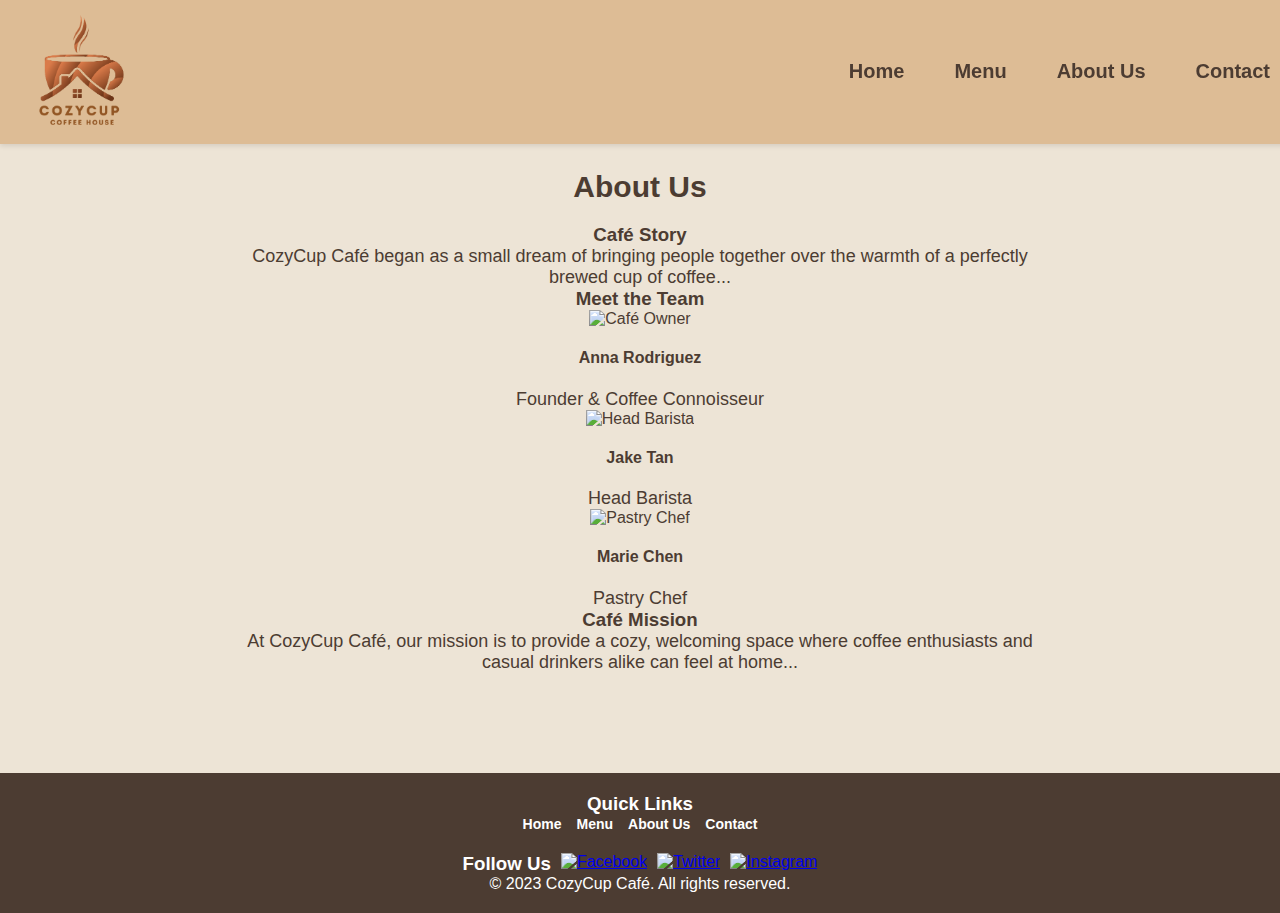
==== about.html @ b6f0b34c "added about and contact html forms" ====
<!DOCTYPE html>
<html lang="en">
<head>
    <meta charset="UTF-8">
    <meta name="viewport" content="width=device-width, initial-scale=1.0">
    <link rel="stylesheet" href="css/styles.css">
    <title>CozyCup Café - About Us</title>
</head>
<body>
    <header>
        <nav>
            <div class="logo">
                <img src="img/logo.png" alt="CozyCup Café Logo">
            </div>
            <ul>
                <li><a href="index.html">Home</a></li>
                <li><a href="menu.html">Menu</a></li>
                <li><a href="about.html">About Us</a></li>
                <li><a href="contact.html">Contact</a></li>
            </ul>
        </nav>
    </header>

    <section class="about">
        <h2>About Us</h2>
        <div class="about-story">
            <h3>Café Story</h3>
            <p>CozyCup Café began as a small dream of bringing people together over the warmth of a perfectly brewed cup of coffee...</p>
        </div>
        <div class="about-team">
            <h3>Meet the Team</h3>
            <div class="team-members">
                <div class="team-member">
                    <img src="img/owner.jpg" alt="Café Owner">
                    <h4>Anna Rodriguez</h4>
                    <p>Founder & Coffee Connoisseur</p>
                </div>
                <div class="team-member">
                    <img src="img/barista.jpg" alt="Head Barista">
                    <h4>Jake Tan</h4>
                    <p>Head Barista</p>
                </div>
                <div class="team-member">
                    <img src="img/baker.jpg" alt="Pastry Chef">
                    <h4>Marie Chen</h4>
                    <p>Pastry Chef</p>
                </div>
            </div>
        </div>
        <div class="about-mission">
            <h3>Café Mission</h3>
            <p>At CozyCup Café, our mission is to provide a cozy, welcoming space where coffee enthusiasts and casual drinkers alike can feel at home...</p>
        </div>
    </section>

    <footer>
        <div class="footer-content">
            <div class="quick-links">
                <h3>Quick Links</h3>
                <ul>
                    <li><a href="index.html">Home</a></li>
                    <li><a href="menu.html">Menu</a></li>
                    <li><a href="about.html">About Us</a></li>
                    <li><a href="contact.html">Contact</a></li>
                </ul>
            </div>
    
            <div class="social-media">
                <h3>Follow Us</h3>
                <a href="https://www.facebook.com" target="_blank">
                    <img src="img/facebook-icon.png" alt="Facebook" class="social-icon">
                </a>
                <a href="https://www.twitter.com" target="_blank">
                    <img src="img/twitter-icon.png" alt="Twitter" class="social-icon">
                </a>
                <a href="https://www.instagram.com" target="_blank">
                    <img src="img/instagram-icon.png" alt="Instagram" class="social-icon">
                </a>
            </div>
        </div>
    
        <p>&copy; 2023 CozyCup Café. All rights reserved.</p>
    </footer>
    
</body>
</html>
---- css/styles.css ----
body, h1, h2, h3, p, ul, li {
    margin: 0;
    padding: 0;
}

body {
    font-family: Arial, sans-serif;
    background-color: #f8f2e0;
    color: #4c3c32;
    padding-top: 70px;
}

header {
    background-color: #ddbc95;
    box-shadow: 0 2px 5px rgba(0, 0, 0, 0.1);
    padding: 10px;
    position: fixed;
    top: 0;
    left: 0;
    width: 100%;
    z-index: 1000;
}
nav {
    display: flex;
    justify-content: space-between;
    align-items: center;
}

.logo img {
    max-width: 100px;
    margin-left: 20px;
}

nav ul {
    list-style: none;
    display: flex;
    gap: 30px;
}

nav a {
    text-decoration: none;
    color: #4c3c32;
    font-weight: bold;
    font-size: 20px;
    margin-right: 20px;
    transition: color 0.3s;
}

nav a:hover {
    color: #7e685b;
}

.hero {
    position: relative;
    text-align: center;
    overflow: hidden;
    height: 80vh;
    display: flex;
    justify-content: center;
    align-items: center;
}

.hero-image {
    width: 100%;
    height: 100%;
    object-fit: cover;
    position: absolute;
    top: 0;
    left: 0;
    z-index: 1;
}

.hero-content {
    position: relative;
    z-index: 2;
    color: white;
    padding: 20px;
    text-align: center;
}

.hero-content h1 {
    font-size: 64px;
    margin-bottom: 20px;
    font-weight: bold;
}

.hero-content p {
    font-size: 24px;
    margin-bottom: 40px;
}

.cta-button {
    display: inline-block;
    padding: 12px 24px;
    background-color: #4c3c32;
    color: white;
    text-decoration: none;
    border-radius: 5px;
    transition: background-color 0.3s ease;
}

.cta-button:hover {
    background-color: #7e685b;
}

.menu {
    padding: 60px 0;
    text-align: center;
    background-color: #f8f2e0;
}

.menu h2 {
    font-size: 36px;
    margin-bottom: 40px;
    color: #4c3c32;
}

.menu-category {
    margin-bottom: 50px;
}

.menu-category h3 {
    font-size: 28px;
    margin-bottom: 30px;
    color: #4c3c32;
}

.menu-items {
    display: grid;
    grid-template-columns: repeat(auto-fit, minmax(300px, 1fr));
    gap: 20px;
    justify-content: center;
}

.menu-coffee-item {
    background-color: #ffffff;
    border: 1px solid #ddd;
    border-radius: 8px;
    padding: 15px;
    box-shadow: 0 4px 6px rgba(0, 0, 0, 0.1);
    transition: transform 0.2s ease, box-shadow 0.2s ease;
}

.menu-coffee-item:hover {
    transform: scale(1.05);
    box-shadow: 0 6px 12px rgba(0, 0, 0, 0.2);
}

.menu-coffee-item img {
    width: 100%;
    height: 200px;
    object-fit: cover;
    border-radius: 5px;
    margin-bottom: 15px;
}

.menu-coffee-item h4 {
    font-size: 20px;
    color: #4c3c32;
    margin-bottom: 10px;
}

.menu-coffee-item p {
    font-size: 16px;
    color: #7e685b;
}

.menu-pastry-item {
    background-color: #ffffff;
    border: 1px solid #ddd;
    border-radius: 8px;
    padding: 15px;
    box-shadow: 0 4px 6px rgba(0, 0, 0, 0.1);
    transition: transform 0.2s ease, box-shadow 0.2s ease;
}

.menu-pastry-item:hover {
    transform: scale(1.05);
    box-shadow: 0 6px 12px rgba(0, 0, 0, 0.2);
}

.menu-pastry-item img {
    width: 100%;
    height: 200px;
    object-fit: cover;
    border-radius: 5px;
    margin-bottom: 15px;
}

.menu-pastry-item h4 {
    font-size: 20px;
    color: #4c3c32;
    margin-bottom: 10px;
}

.menu-pastry-item p {
    font-size: 16px;
    color: #7e685b;
}

.about {
    padding: 100px 0;
    text-align: center;
    background-color: #ede4d6;
}

.about h2 {
    font-size: 30px;
    margin-bottom: 20px;
}

.about p {
    font-size: 18px;
    max-width: 800px;
    margin: 0 auto;
}

.contact {
    padding: 100px 0;
    text-align: center;
    background-color: #4c3c32;
    color: white;
}

.contact h2 {
    font-size: 30px;
    margin-bottom: 20px;
}

.contact p {
    font-size: 18px;
    margin-bottom: 40px;
}

.contact {
    padding: 60px 20px;
    text-align: center;
    background-color: #ede4d6; 
    color: #4c3c32;
}

.contact h2 {
    font-size: 36px;
    margin-bottom: 20px;
}

.contact-info, .contact-form, .map {
    margin-bottom: 30px;
}

.contact-info p {
    margin: 5px 0;
    font-size: 18px;
}

.contact-info a {
    color: #4c3c32;
    text-decoration: none;
    font-weight: bold;
}

.contact-info a:hover {
    text-decoration: underline;
}

.contact-form form {
    display: grid;
    grid-template-columns: 1fr;
    gap: 15px;
    max-width: 500px;
    margin: 0 auto;
}

.contact-form label {
    text-align: left;
    font-size: 16px;
    margin-bottom: 5px;
}

.contact-form input, .contact-form textarea {
    width: 100%;
    padding: 10px;
    border: 1px solid #ccc;
    border-radius: 5px;
    font-size: 16px;
}

.contact-form button {
    background-color: #4c3c32;
    color: white;
    border: none;
    padding: 10px 20px;
    border-radius: 5px;
    cursor: pointer;
    font-size: 18px;
    transition: background-color 0.3s ease;
}

.contact-form button:hover {
    background-color: #7e685b;
}

.map iframe {
    border: 0;
    border-radius: 5px;
    max-width: 100%;
    height: 350px;
}

footer {
    background-color: #4c3c32;
    color: white;
    text-align: center;
    padding: 20px 0;
}

.footer-content {
    display: flex;
    flex-direction: column;
    align-items: center;
    gap: 20px;
}

.quick-links ul {
    list-style: none;
    padding: 0;
    margin: 0;
    display: flex;
    gap: 15px;
}

.quick-links a {
    text-decoration: none;
    color: white;
    font-weight: bold;
    font-size: 14px;
    transition: color 0.3s;
}

.quick-links a:hover {
    color: #ddbc95;
}

.social-media {
    display: flex;
    gap: 10px;
}

.social-icon {
    width: 25px;
    height: 25px;
    transition: transform 0.3s;
}

.social-icon:hover {
    transform: scale(1.1);
}
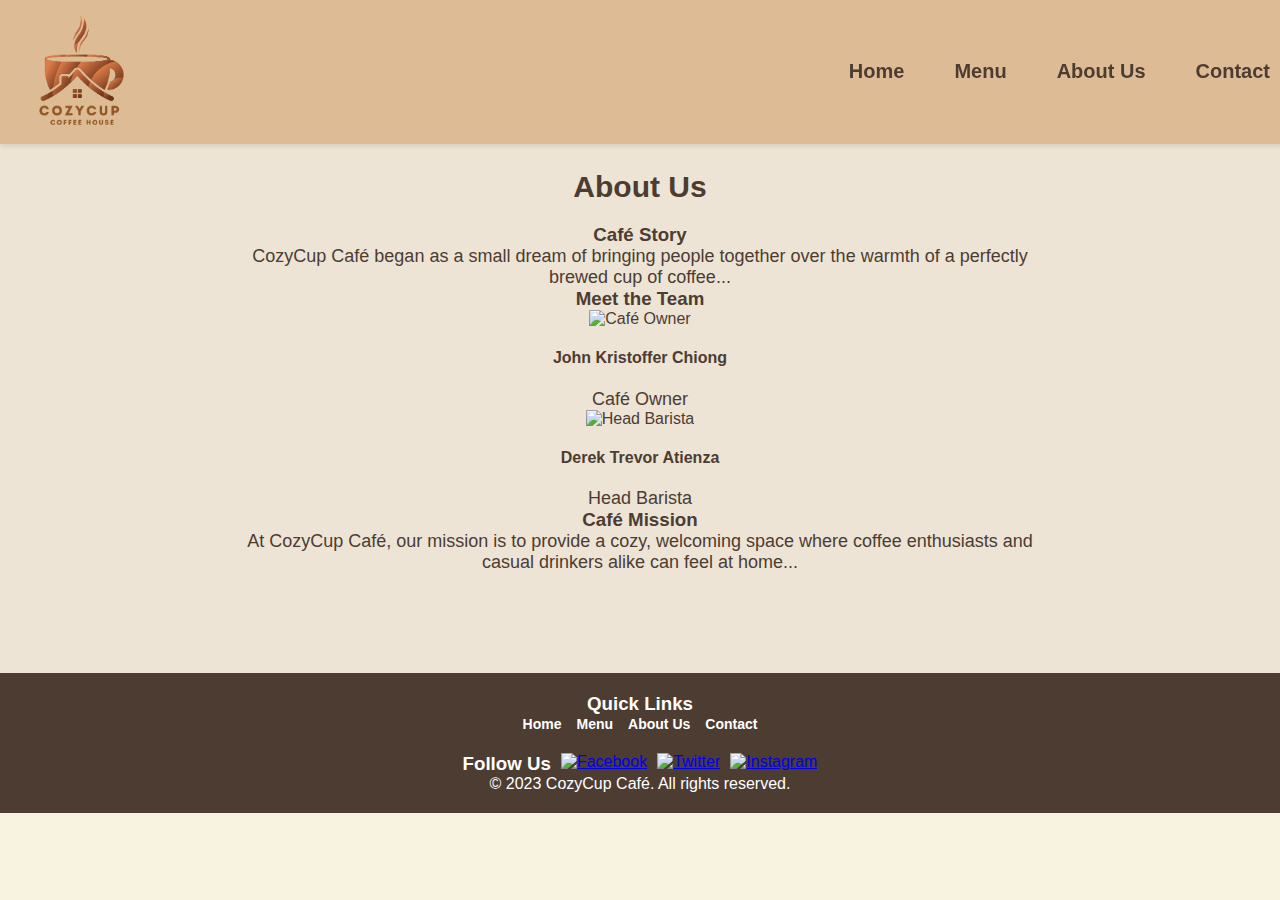
==== commit 99117824: "replaced placeholder values" ====
--- a/about.html
+++ b/about.html
@@ -31,19 +31,14 @@
             <h3>Meet the Team</h3>
             <div class="team-members">
                 <div class="team-member">
-                    <img src="img/owner.jpg" alt="Café Owner">
-                    <h4>Anna Rodriguez</h4>
-                    <p>Founder & Coffee Connoisseur</p>
+                    <img src="" alt="Café Owner">
+                    <h4>John Kristoffer Chiong</h4>
+                    <p>Café Owner</p>
                 </div>
                 <div class="team-member">
-                    <img src="img/barista.jpg" alt="Head Barista">
-                    <h4>Jake Tan</h4>
+                    <img src="" alt="Head Barista">
+                    <h4>Derek Trevor Atienza</h4>
                     <p>Head Barista</p>
-                </div>
-                <div class="team-member">
-                    <img src="img/baker.jpg" alt="Pastry Chef">
-                    <h4>Marie Chen</h4>
-                    <p>Pastry Chef</p>
                 </div>
             </div>
         </div>
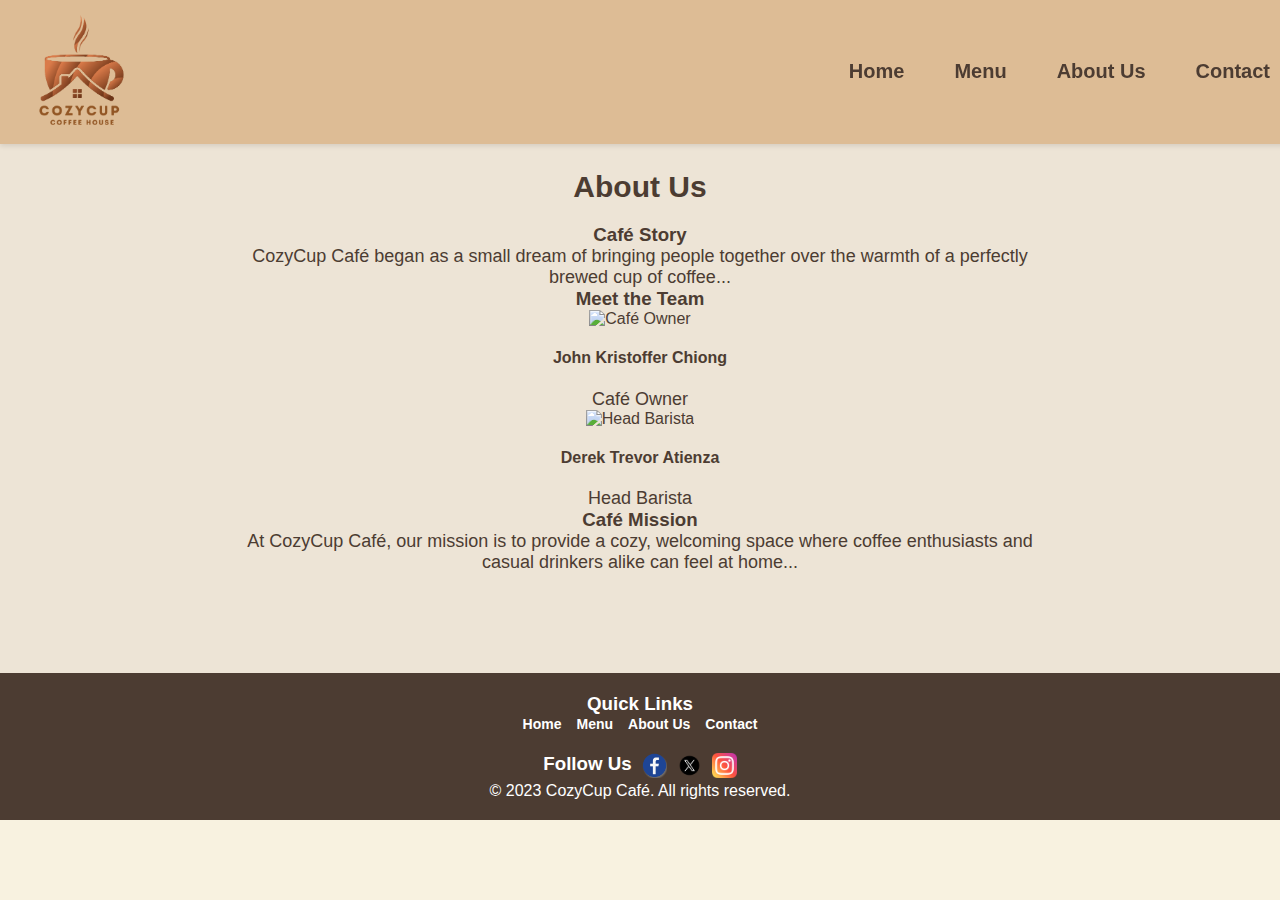
==== commit 91e14632: "Link Logo" ====
--- a/about.html
+++ b/about.html
@@ -63,13 +63,13 @@
             <div class="social-media">
                 <h3>Follow Us</h3>
                 <a href="https://www.facebook.com" target="_blank">
-                    <img src="img/facebook-icon.png" alt="Facebook" class="social-icon">
+                    <img src="img/Facebook.png" alt="Facebook" class="social-icon">
                 </a>
                 <a href="https://www.twitter.com" target="_blank">
-                    <img src="img/twitter-icon.png" alt="Twitter" class="social-icon">
+                    <img src="img/Twitter.webp" alt="Twitter" class="social-icon">
                 </a>
                 <a href="https://www.instagram.com" target="_blank">
-                    <img src="img/instagram-icon.png" alt="Instagram" class="social-icon">
+                    <img src="img/Instagram.png" alt="Instagram" class="social-icon">
                 </a>
             </div>
         </div>
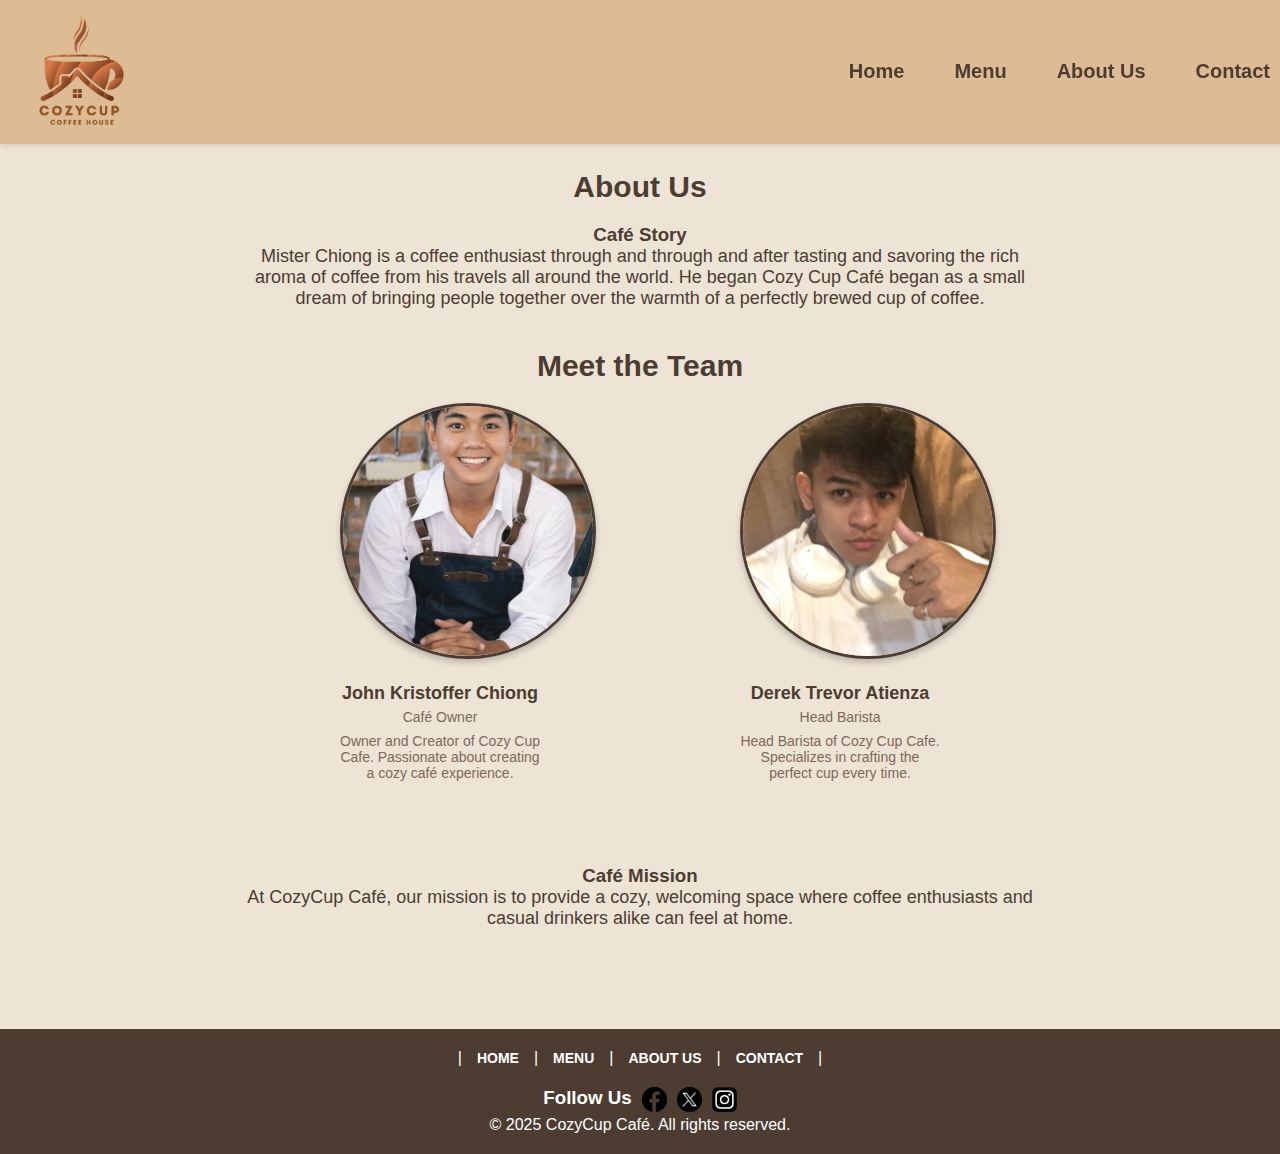
==== commit 7dfc6830: "finishing and cleaning of code" ====
--- a/about.html
+++ b/about.html
@@ -25,56 +25,59 @@
         <h2>About Us</h2>
         <div class="about-story">
             <h3>Café Story</h3>
-            <p>CozyCup Café began as a small dream of bringing people together over the warmth of a perfectly brewed cup of coffee...</p>
+            <p>Mister Chiong is a coffee enthusiast through and through and after tasting and savoring the rich aroma of coffee from his travels all around the world. He began Cozy Cup Café began as a small dream of bringing people together over the warmth of a perfectly brewed cup of coffee.</p>
         </div>
         <div class="about-team">
-            <h3>Meet the Team</h3>
+            <h2>Meet the Team</h2>
             <div class="team-members">
                 <div class="team-member">
-                    <img src="" alt="Café Owner">
+                    <img src="img/chiong.jpg" alt="Café Owner">
                     <h4>John Kristoffer Chiong</h4>
                     <p>Café Owner</p>
+                    <p>Owner and Creator of Cozy Cup Cafe. Passionate about creating a cozy café experience.</p>
                 </div>
                 <div class="team-member">
-                    <img src="" alt="Head Barista">
+                    <img src="img/atienza.jpg" alt="Head Barista">
                     <h4>Derek Trevor Atienza</h4>
                     <p>Head Barista</p>
+                    <p>Head Barista of Cozy Cup Cafe. Specializes in crafting the perfect cup every time.</p>
                 </div>
             </div>
         </div>
+        
+        <br><br>
         <div class="about-mission">
             <h3>Café Mission</h3>
-            <p>At CozyCup Café, our mission is to provide a cozy, welcoming space where coffee enthusiasts and casual drinkers alike can feel at home...</p>
+            <p>At CozyCup Café, our mission is to provide a cozy, welcoming space where coffee enthusiasts and casual drinkers alike can feel at home.</p>
         </div>
     </section>
 
     <footer>
         <div class="footer-content">
             <div class="quick-links">
-                <h3>Quick Links</h3>
-                <ul>
-                    <li><a href="index.html">Home</a></li>
-                    <li><a href="menu.html">Menu</a></li>
-                    <li><a href="about.html">About Us</a></li>
-                    <li><a href="contact.html">Contact</a></li>
+                <ul>|
+                    <li><a href="index.html">HOME</a></li>|
+                    <li><a href="menu.html">MENU</a></li>|
+                    <li><a href="about.html">ABOUT US</a></li>|
+                    <li><a href="contact.html">CONTACT</a></li>|
                 </ul>
             </div>
     
             <div class="social-media">
                 <h3>Follow Us</h3>
                 <a href="https://www.facebook.com" target="_blank">
-                    <img src="img/Facebook.png" alt="Facebook" class="social-icon">
+                    <img src="img/fb.png" alt="Facebook" class="social-icon">
                 </a>
                 <a href="https://www.twitter.com" target="_blank">
-                    <img src="img/Twitter.webp" alt="Twitter" class="social-icon">
+                    <img src="img/x.png" alt="Twitter" class="social-icon">
                 </a>
                 <a href="https://www.instagram.com" target="_blank">
-                    <img src="img/Instagram.png" alt="Instagram" class="social-icon">
+                    <img src="img/ig.png" alt="Instagram" class="social-icon">
                 </a>
             </div>
         </div>
     
-        <p>&copy; 2023 CozyCup Café. All rights reserved.</p>
+        <p>&copy; 2025 CozyCup Café. All rights reserved.</p>
     </footer>
     
 </body>
--- a/css/styles.css
+++ b/css/styles.css
@@ -89,6 +89,105 @@
     margin-bottom: 40px;
 }
 
+.featured-products {
+    padding: 50px 20px;
+    background-color: #f8f3eb;
+    text-align: center;
+}
+
+.featured-products h2 {
+    font-size: 32px;
+    color: #4b3832;
+    margin-bottom: 20px;
+}
+
+.products-container {
+    display: flex;
+    flex-wrap: wrap;
+    justify-content: center;
+    gap: 20px;
+}
+
+.product-item {
+    background-color: #fff;
+    border: 1px solid #ddd;
+    border-radius: 8px;
+    padding: 15px;
+    text-align: center;
+    max-width: 250px;
+    box-shadow: 0 2px 5px rgba(0, 0, 0, 0.1);
+}
+
+.product-item img {
+    width: 100%;
+    height: 50%;
+    border-radius: 8px;
+    margin-bottom: 15px;
+}
+
+.product-item h3 {
+    font-size: 18px;
+    color: #4b3832;
+    margin-bottom: 10px;
+}
+
+.product-item p {
+    font-size: 14px;
+    color: #7e685b;
+    margin-bottom: 10px;
+}
+
+.product-item h4 {
+    font-size: 16px;
+    color: #4b3832;
+    font-weight: bold;
+}
+
+.newsletter-signup {
+    text-align: center;
+    margin-top: 20px;
+}
+
+.newsletter-signup h3 {
+    font-size: 20px;
+    color: white;
+    margin-bottom: 10px;
+}
+
+.newsletter-signup p {
+    font-size: 14px;
+    color: white;
+    margin-bottom: 15px;
+}
+
+.newsletter-signup form {
+    display: flex;
+    justify-content: center;
+    gap: 10px;
+}
+
+.newsletter-signup input[type="email"] {
+    padding: 10px;
+    font-size: 14px;
+    border: 1px solid #ddd;
+    border-radius: 5px;
+    width: 250px;
+}
+
+.newsletter-signup button {
+    padding: 10px 20px;
+    font-size: 14px;
+    background-color: gray;
+    color: #fff;
+    border: none;
+    border-radius: 5px;
+    cursor: pointer;
+}
+
+.newsletter-signup button:hover {
+    background-color: #7e685b;
+}
+
 .cta-button {
     display: inline-block;
     padding: 12px 24px;
@@ -356,3 +455,44 @@
     transform: scale(1.1);
 }
 
+
+
+.about-team {
+    text-align: center;
+    margin: 40px 0;
+}
+
+.team-members {
+    display: flex;
+    justify-content: center;
+    gap: 200px;
+    flex-wrap: wrap; 
+}
+
+.team-member {
+    text-align: center;
+    max-width: 200px; 
+}
+
+.team-member img {
+    width: 250px;
+    height: 250px;
+    border-radius: 50%; 
+    object-fit: cover; 
+    border: 3px solid #4c3c32; 
+    box-shadow: 0px 4px 6px rgba(0, 0, 0, 0.2); 
+    margin-bottom: 10px; 
+}
+
+.team-member h4 {
+    margin: 10px 0 5px;
+    font-size: 18px;
+    color: #4c3c32; 
+}
+
+.team-member p {
+    font-size: 14px;
+    color: #7e685b;
+    margin-bottom: 8px; 
+}
+
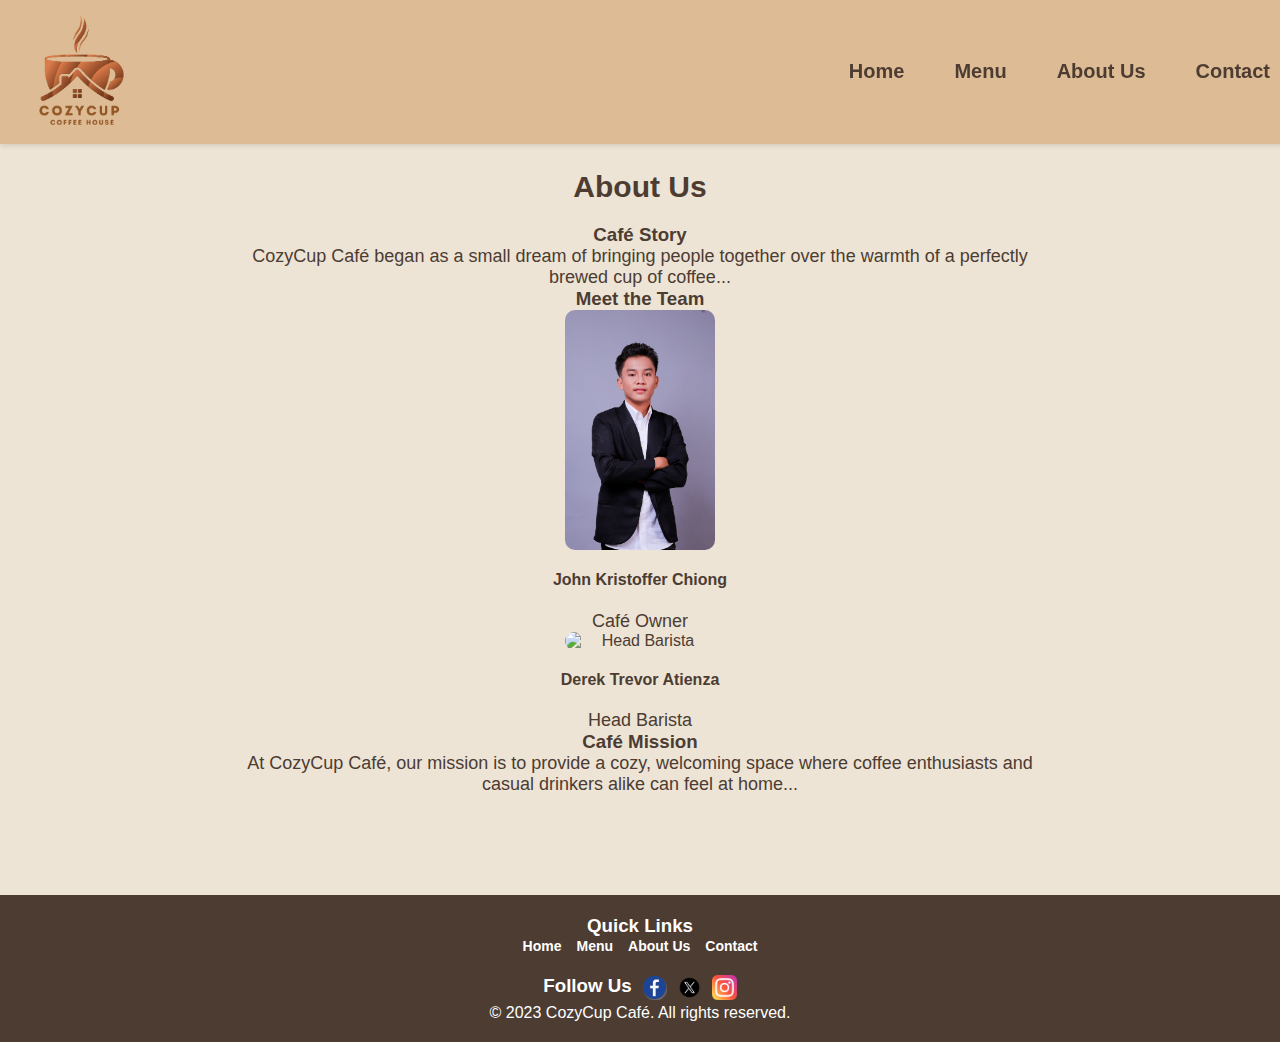
==== commit a4c275a8: "About Us" ====
--- a/about.html
+++ b/about.html
@@ -25,59 +25,56 @@
         <h2>About Us</h2>
         <div class="about-story">
             <h3>Café Story</h3>
-            <p>Mister Chiong is a coffee enthusiast through and through and after tasting and savoring the rich aroma of coffee from his travels all around the world. He began Cozy Cup Café began as a small dream of bringing people together over the warmth of a perfectly brewed cup of coffee.</p>
+            <p>CozyCup Café began as a small dream of bringing people together over the warmth of a perfectly brewed cup of coffee...</p>
         </div>
         <div class="about-team">
-            <h2>Meet the Team</h2>
+            <h3>Meet the Team</h3>
             <div class="team-members">
                 <div class="team-member">
-                    <img src="img/chiong.jpg" alt="Café Owner">
+                    <img src="img/Pic.jpg" alt="Café Owner">
                     <h4>John Kristoffer Chiong</h4>
                     <p>Café Owner</p>
-                    <p>Owner and Creator of Cozy Cup Cafe. Passionate about creating a cozy café experience.</p>
                 </div>
                 <div class="team-member">
-                    <img src="img/atienza.jpg" alt="Head Barista">
+                    <img src="" alt="Head Barista">
                     <h4>Derek Trevor Atienza</h4>
                     <p>Head Barista</p>
-                    <p>Head Barista of Cozy Cup Cafe. Specializes in crafting the perfect cup every time.</p>
                 </div>
             </div>
         </div>
-        
-        <br><br>
         <div class="about-mission">
             <h3>Café Mission</h3>
-            <p>At CozyCup Café, our mission is to provide a cozy, welcoming space where coffee enthusiasts and casual drinkers alike can feel at home.</p>
+            <p>At CozyCup Café, our mission is to provide a cozy, welcoming space where coffee enthusiasts and casual drinkers alike can feel at home...</p>
         </div>
     </section>
 
     <footer>
         <div class="footer-content">
             <div class="quick-links">
-                <ul>|
-                    <li><a href="index.html">HOME</a></li>|
-                    <li><a href="menu.html">MENU</a></li>|
-                    <li><a href="about.html">ABOUT US</a></li>|
-                    <li><a href="contact.html">CONTACT</a></li>|
+                <h3>Quick Links</h3>
+                <ul>
+                    <li><a href="index.html">Home</a></li>
+                    <li><a href="menu.html">Menu</a></li>
+                    <li><a href="about.html">About Us</a></li>
+                    <li><a href="contact.html">Contact</a></li>
                 </ul>
             </div>
     
             <div class="social-media">
                 <h3>Follow Us</h3>
                 <a href="https://www.facebook.com" target="_blank">
-                    <img src="img/fb.png" alt="Facebook" class="social-icon">
+                    <img src="img/Facebook.png" alt="Facebook" class="social-icon">
                 </a>
                 <a href="https://www.twitter.com" target="_blank">
-                    <img src="img/x.png" alt="Twitter" class="social-icon">
+                    <img src="img/Twitter.webp" alt="Twitter" class="social-icon">
                 </a>
                 <a href="https://www.instagram.com" target="_blank">
-                    <img src="img/ig.png" alt="Instagram" class="social-icon">
+                    <img src="img/Instagram.png" alt="Instagram" class="social-icon">
                 </a>
             </div>
         </div>
     
-        <p>&copy; 2025 CozyCup Café. All rights reserved.</p>
+        <p>&copy; 2023 CozyCup Café. All rights reserved.</p>
     </footer>
     
 </body>
--- a/css/styles.css
+++ b/css/styles.css
@@ -89,105 +89,6 @@
     margin-bottom: 40px;
 }
 
-.featured-products {
-    padding: 50px 20px;
-    background-color: #f8f3eb;
-    text-align: center;
-}
-
-.featured-products h2 {
-    font-size: 32px;
-    color: #4b3832;
-    margin-bottom: 20px;
-}
-
-.products-container {
-    display: flex;
-    flex-wrap: wrap;
-    justify-content: center;
-    gap: 20px;
-}
-
-.product-item {
-    background-color: #fff;
-    border: 1px solid #ddd;
-    border-radius: 8px;
-    padding: 15px;
-    text-align: center;
-    max-width: 250px;
-    box-shadow: 0 2px 5px rgba(0, 0, 0, 0.1);
-}
-
-.product-item img {
-    width: 100%;
-    height: 50%;
-    border-radius: 8px;
-    margin-bottom: 15px;
-}
-
-.product-item h3 {
-    font-size: 18px;
-    color: #4b3832;
-    margin-bottom: 10px;
-}
-
-.product-item p {
-    font-size: 14px;
-    color: #7e685b;
-    margin-bottom: 10px;
-}
-
-.product-item h4 {
-    font-size: 16px;
-    color: #4b3832;
-    font-weight: bold;
-}
-
-.newsletter-signup {
-    text-align: center;
-    margin-top: 20px;
-}
-
-.newsletter-signup h3 {
-    font-size: 20px;
-    color: white;
-    margin-bottom: 10px;
-}
-
-.newsletter-signup p {
-    font-size: 14px;
-    color: white;
-    margin-bottom: 15px;
-}
-
-.newsletter-signup form {
-    display: flex;
-    justify-content: center;
-    gap: 10px;
-}
-
-.newsletter-signup input[type="email"] {
-    padding: 10px;
-    font-size: 14px;
-    border: 1px solid #ddd;
-    border-radius: 5px;
-    width: 250px;
-}
-
-.newsletter-signup button {
-    padding: 10px 20px;
-    font-size: 14px;
-    background-color: gray;
-    color: #fff;
-    border: none;
-    border-radius: 5px;
-    cursor: pointer;
-}
-
-.newsletter-signup button:hover {
-    background-color: #7e685b;
-}
-
 .cta-button {
     display: inline-block;
     padding: 12px 24px;
@@ -455,44 +356,15 @@
     transform: scale(1.1);
 }
 
-
-
-.about-team {
-    text-align: center;
-    margin: 40px 0;
-}
-
-.team-members {
-    display: flex;
-    justify-content: center;
-    gap: 200px;
-    flex-wrap: wrap; 
-}
-
-.team-member {
-    text-align: center;
-    max-width: 200px; 
-}
-
 .team-member img {
-    width: 250px;
-    height: 250px;
-    border-radius: 50%; 
-    object-fit: cover; 
-    border: 3px solid #4c3c32; 
-    box-shadow: 0px 4px 6px rgba(0, 0, 0, 0.2); 
-    margin-bottom: 10px; 
-}
-
-.team-member h4 {
-    margin: 10px 0 5px;
-    font-size: 18px;
-    color: #4c3c32; 
-}
-
-.team-member p {
-    font-size: 14px;
-    color: #7e685b;
-    margin-bottom: 8px; 
-}
-
+    max-width: 150px;
+    height: auto;
+    border-radius: 10px;
+    display: block;
+    margin: 0 auto;
+}
+
+.team-member img:hover {
+    transform: scale(1.05);
+    box-shadow: 0 6px 12px rgba(0, 0, 0, 0.2);
+}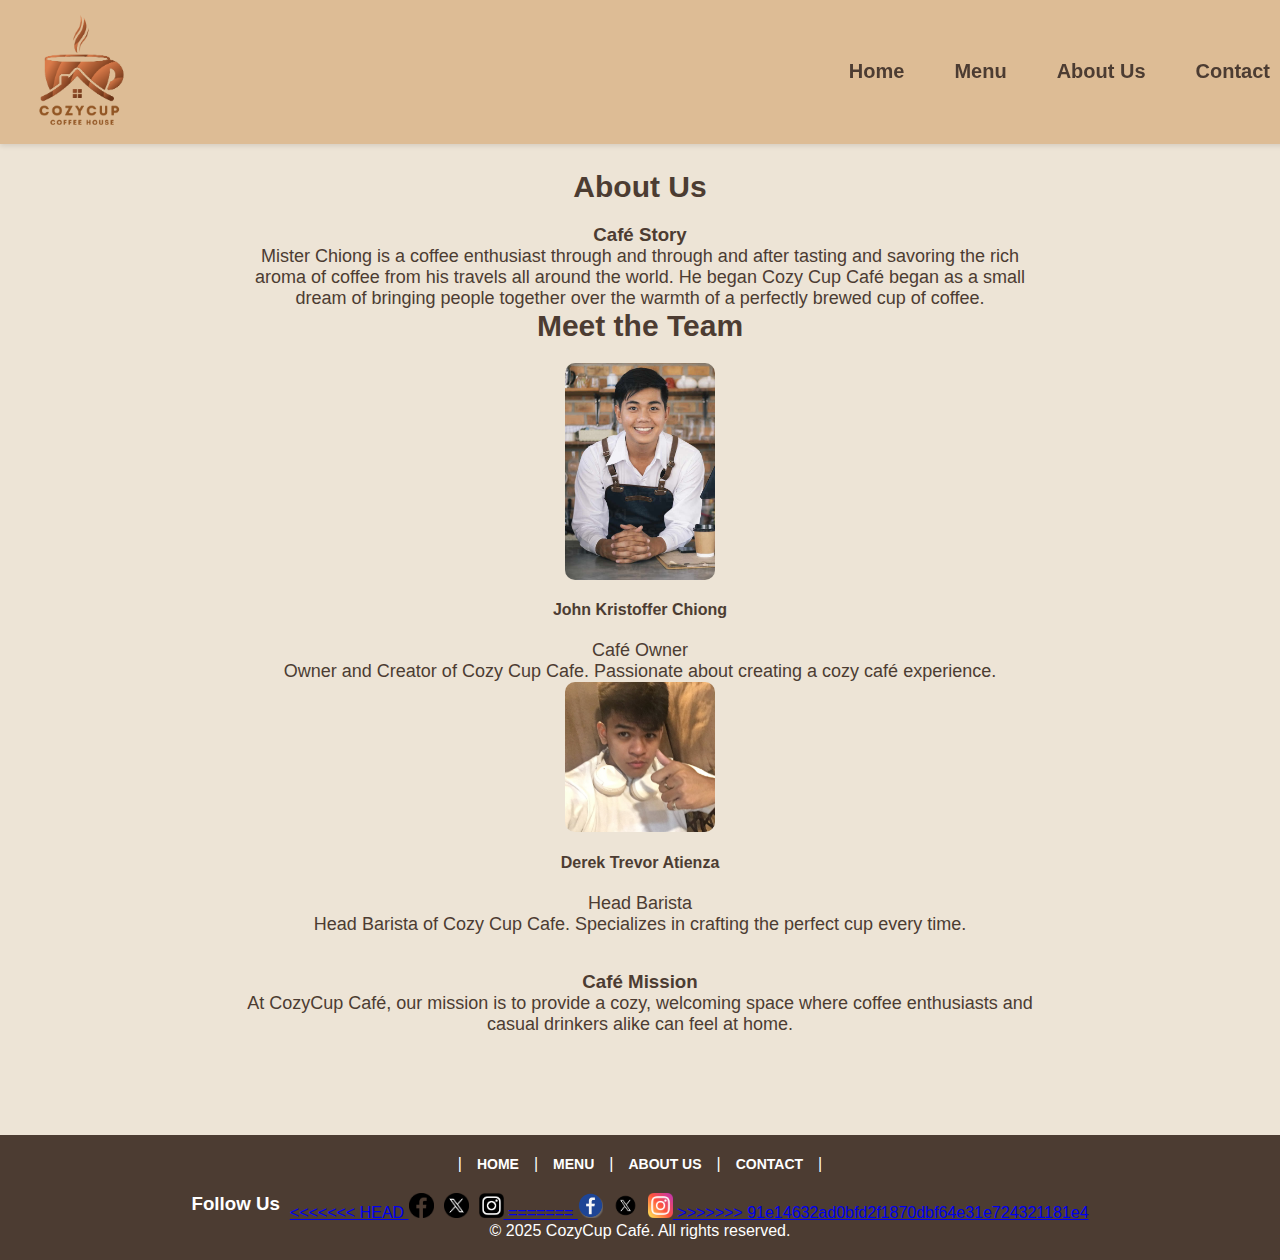
==== commit a7b99d56: "final changes and cleaning" ====
--- a/about.html
+++ b/about.html
@@ -25,44 +25,56 @@
         <h2>About Us</h2>
         <div class="about-story">
             <h3>Café Story</h3>
-            <p>CozyCup Café began as a small dream of bringing people together over the warmth of a perfectly brewed cup of coffee...</p>
+            <p>Mister Chiong is a coffee enthusiast through and through and after tasting and savoring the rich aroma of coffee from his travels all around the world. He began Cozy Cup Café began as a small dream of bringing people together over the warmth of a perfectly brewed cup of coffee.</p>
         </div>
         <div class="about-team">
-            <h3>Meet the Team</h3>
+            <h2>Meet the Team</h2>
             <div class="team-members">
                 <div class="team-member">
-                    <img src="img/Pic.jpg" alt="Café Owner">
+                    <img src="img/chiong.jpg" alt="Café Owner">
                     <h4>John Kristoffer Chiong</h4>
                     <p>Café Owner</p>
+                    <p>Owner and Creator of Cozy Cup Cafe. Passionate about creating a cozy café experience.</p>
                 </div>
                 <div class="team-member">
-                    <img src="" alt="Head Barista">
+                    <img src="img/atienza.jpg" alt="Head Barista">
                     <h4>Derek Trevor Atienza</h4>
                     <p>Head Barista</p>
+                    <p>Head Barista of Cozy Cup Cafe. Specializes in crafting the perfect cup every time.</p>
                 </div>
             </div>
         </div>
+        
+        <br><br>
         <div class="about-mission">
             <h3>Café Mission</h3>
-            <p>At CozyCup Café, our mission is to provide a cozy, welcoming space where coffee enthusiasts and casual drinkers alike can feel at home...</p>
+            <p>At CozyCup Café, our mission is to provide a cozy, welcoming space where coffee enthusiasts and casual drinkers alike can feel at home.</p>
         </div>
     </section>
 
     <footer>
         <div class="footer-content">
             <div class="quick-links">
-                <h3>Quick Links</h3>
-                <ul>
-                    <li><a href="index.html">Home</a></li>
-                    <li><a href="menu.html">Menu</a></li>
-                    <li><a href="about.html">About Us</a></li>
-                    <li><a href="contact.html">Contact</a></li>
+                <ul>|
+                    <li><a href="index.html">HOME</a></li>|
+                    <li><a href="menu.html">MENU</a></li>|
+                    <li><a href="about.html">ABOUT US</a></li>|
+                    <li><a href="contact.html">CONTACT</a></li>|
                 </ul>
             </div>
     
             <div class="social-media">
                 <h3>Follow Us</h3>
                 <a href="https://www.facebook.com" target="_blank">
+<<<<<<< HEAD
+                    <img src="img/fb.png" alt="Facebook" class="social-icon">
+                </a>
+                <a href="https://www.twitter.com" target="_blank">
+                    <img src="img/x.png" alt="Twitter" class="social-icon">
+                </a>
+                <a href="https://www.instagram.com" target="_blank">
+                    <img src="img/ig.png" alt="Instagram" class="social-icon">
+=======
                     <img src="img/Facebook.png" alt="Facebook" class="social-icon">
                 </a>
                 <a href="https://www.twitter.com" target="_blank">
@@ -70,11 +82,12 @@
                 </a>
                 <a href="https://www.instagram.com" target="_blank">
                     <img src="img/Instagram.png" alt="Instagram" class="social-icon">
+>>>>>>> 91e14632ad0bfd2f1870dbf64e31e724321181e4
                 </a>
             </div>
         </div>
     
-        <p>&copy; 2023 CozyCup Café. All rights reserved.</p>
+        <p>&copy; 2025 CozyCup Café. All rights reserved.</p>
     </footer>
     
 </body>
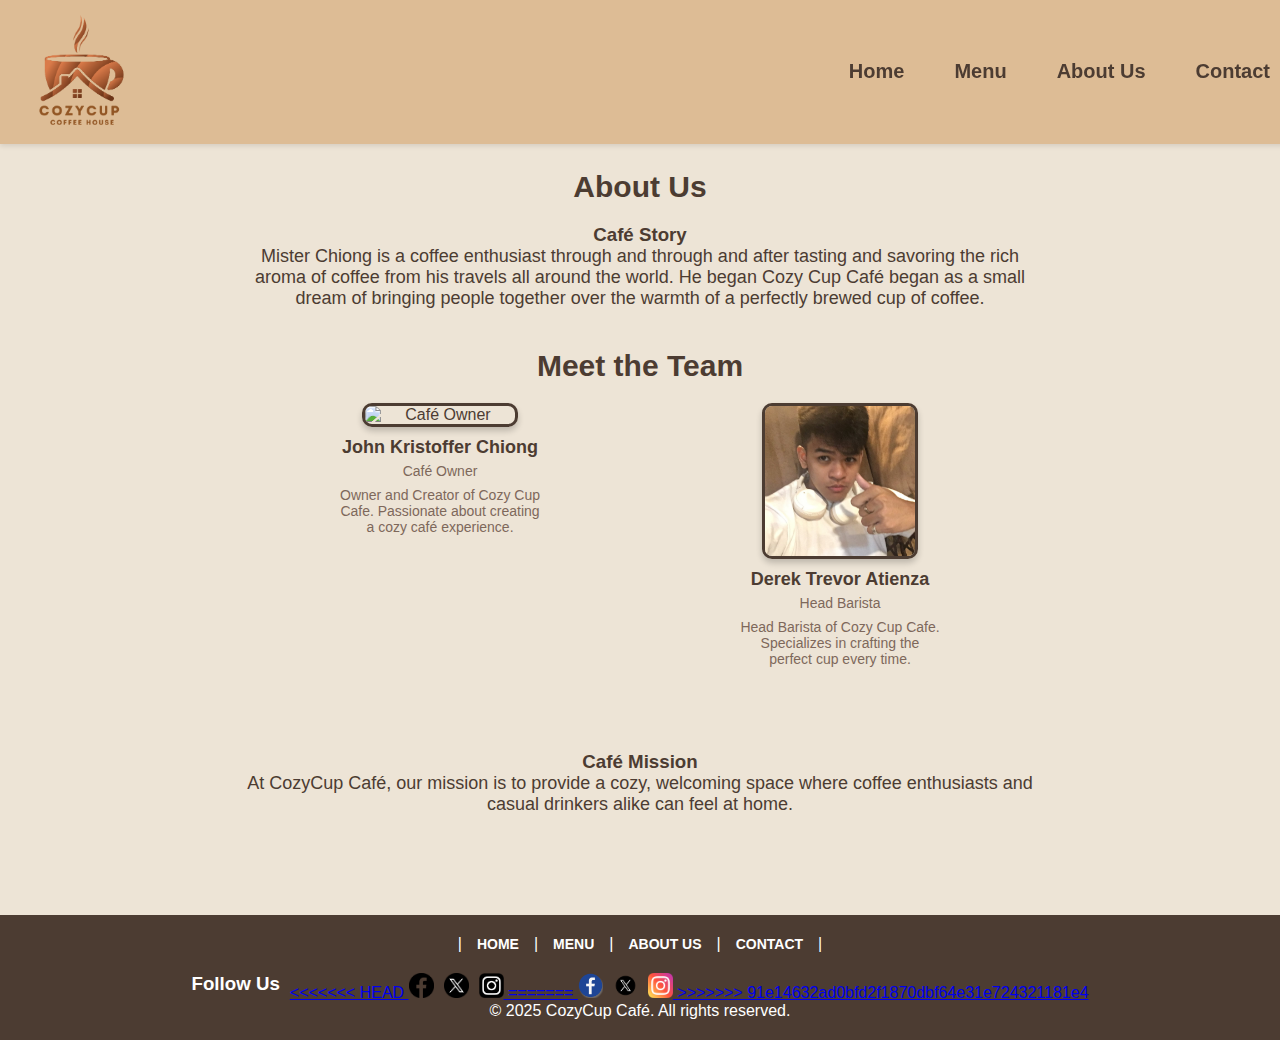
==== commit c3ab0d3e: "Merge branch 'main' of https://github.com/arithee/collab-repo" ====
--- a/about.html
+++ b/about.html
@@ -31,7 +31,7 @@
             <h2>Meet the Team</h2>
             <div class="team-members">
                 <div class="team-member">
-                    <img src="img/chiong.jpg" alt="Café Owner">
+                    <img src="" alt="Café Owner">
                     <h4>John Kristoffer Chiong</h4>
                     <p>Café Owner</p>
                     <p>Owner and Creator of Cozy Cup Cafe. Passionate about creating a cozy café experience.</p>
--- a/css/styles.css
+++ b/css/styles.css
@@ -89,6 +89,105 @@
     margin-bottom: 40px;
 }
 
+.featured-products {
+    padding: 50px 20px;
+    background-color: #f8f3eb;
+    text-align: center;
+}
+
+.featured-products h2 {
+    font-size: 32px;
+    color: #4b3832;
+    margin-bottom: 20px;
+}
+
+.products-container {
+    display: flex;
+    flex-wrap: wrap;
+    justify-content: center;
+    gap: 20px;
+}
+
+.product-item {
+    background-color: #fff;
+    border: 1px solid #ddd;
+    border-radius: 8px;
+    padding: 15px;
+    text-align: center;
+    max-width: 250px;
+    box-shadow: 0 2px 5px rgba(0, 0, 0, 0.1);
+}
+
+.product-item img {
+    width: 100%;
+    height: 50%;
+    border-radius: 8px;
+    margin-bottom: 15px;
+}
+
+.product-item h3 {
+    font-size: 18px;
+    color: #4b3832;
+    margin-bottom: 10px;
+}
+
+.product-item p {
+    font-size: 14px;
+    color: #7e685b;
+    margin-bottom: 10px;
+}
+
+.product-item h4 {
+    font-size: 16px;
+    color: #4b3832;
+    font-weight: bold;
+}
+
+.newsletter-signup {
+    text-align: center;
+    margin-top: 20px;
+}
+
+.newsletter-signup h3 {
+    font-size: 20px;
+    color: white;
+    margin-bottom: 10px;
+}
+
+.newsletter-signup p {
+    font-size: 14px;
+    color: white;
+    margin-bottom: 15px;
+}
+
+.newsletter-signup form {
+    display: flex;
+    justify-content: center;
+    gap: 10px;
+}
+
+.newsletter-signup input[type="email"] {
+    padding: 10px;
+    font-size: 14px;
+    border: 1px solid #ddd;
+    border-radius: 5px;
+    width: 250px;
+}
+
+.newsletter-signup button {
+    padding: 10px 20px;
+    font-size: 14px;
+    background-color: gray;
+    color: #fff;
+    border: none;
+    border-radius: 5px;
+    cursor: pointer;
+}
+
+.newsletter-signup button:hover {
+    background-color: #7e685b;
+}
+
 .cta-button {
     display: inline-block;
     padding: 12px 24px;
@@ -356,6 +455,47 @@
     transform: scale(1.1);
 }
 
+
+
+.about-team {
+    text-align: center;
+    margin: 40px 0;
+}
+
+.team-members {
+    display: flex;
+    justify-content: center;
+    gap: 200px;
+    flex-wrap: wrap; 
+}
+
+.team-member {
+    text-align: center;
+    max-width: 200px; 
+}
+
+.team-member img {
+    width: 250px;
+    height: 250px;
+    border-radius: 50%; 
+    object-fit: cover; 
+    border: 3px solid #4c3c32; 
+    box-shadow: 0px 4px 6px rgba(0, 0, 0, 0.2); 
+    margin-bottom: 10px; 
+}
+
+.team-member h4 {
+    margin: 10px 0 5px;
+    font-size: 18px;
+    color: #4c3c32; 
+}
+
+.team-member p {
+    font-size: 14px;
+    color: #7e685b;
+    margin-bottom: 8px; 
+}
+
 .team-member img {
     max-width: 150px;
     height: auto;
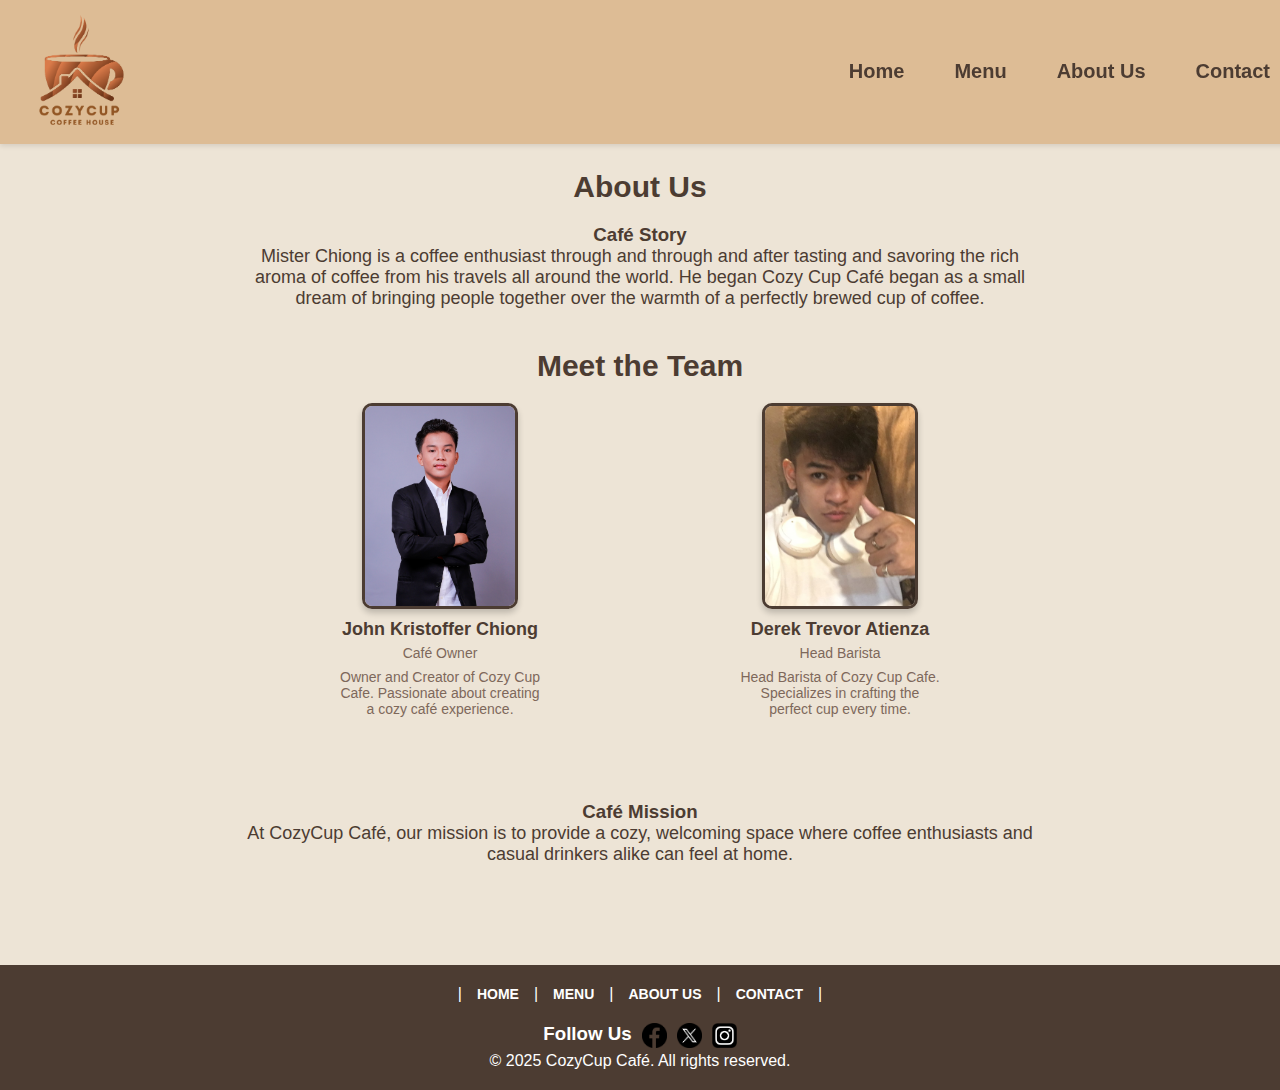
==== commit 7ed9e10e: "Final" ====
--- a/about.html
+++ b/about.html
@@ -31,7 +31,7 @@
             <h2>Meet the Team</h2>
             <div class="team-members">
                 <div class="team-member">
-                    <img src="" alt="Café Owner">
+                    <img src="img/Pic.jpg" alt="Café Owner">
                     <h4>John Kristoffer Chiong</h4>
                     <p>Café Owner</p>
                     <p>Owner and Creator of Cozy Cup Cafe. Passionate about creating a cozy café experience.</p>
@@ -66,7 +66,6 @@
             <div class="social-media">
                 <h3>Follow Us</h3>
                 <a href="https://www.facebook.com" target="_blank">
-<<<<<<< HEAD
                     <img src="img/fb.png" alt="Facebook" class="social-icon">
                 </a>
                 <a href="https://www.twitter.com" target="_blank">
@@ -74,15 +73,6 @@
                 </a>
                 <a href="https://www.instagram.com" target="_blank">
                     <img src="img/ig.png" alt="Instagram" class="social-icon">
-=======
-                    <img src="img/Facebook.png" alt="Facebook" class="social-icon">
-                </a>
-                <a href="https://www.twitter.com" target="_blank">
-                    <img src="img/Twitter.webp" alt="Twitter" class="social-icon">
-                </a>
-                <a href="https://www.instagram.com" target="_blank">
-                    <img src="img/Instagram.png" alt="Instagram" class="social-icon">
->>>>>>> 91e14632ad0bfd2f1870dbf64e31e724321181e4
                 </a>
             </div>
         </div>
--- a/css/styles.css
+++ b/css/styles.css
@@ -498,10 +498,11 @@
 
 .team-member img {
     max-width: 150px;
-    height: auto;
+    height: 200px;
     border-radius: 10px;
     display: block;
     margin: 0 auto;
+    object-fit: cover;
 }
 
 .team-member img:hover {
